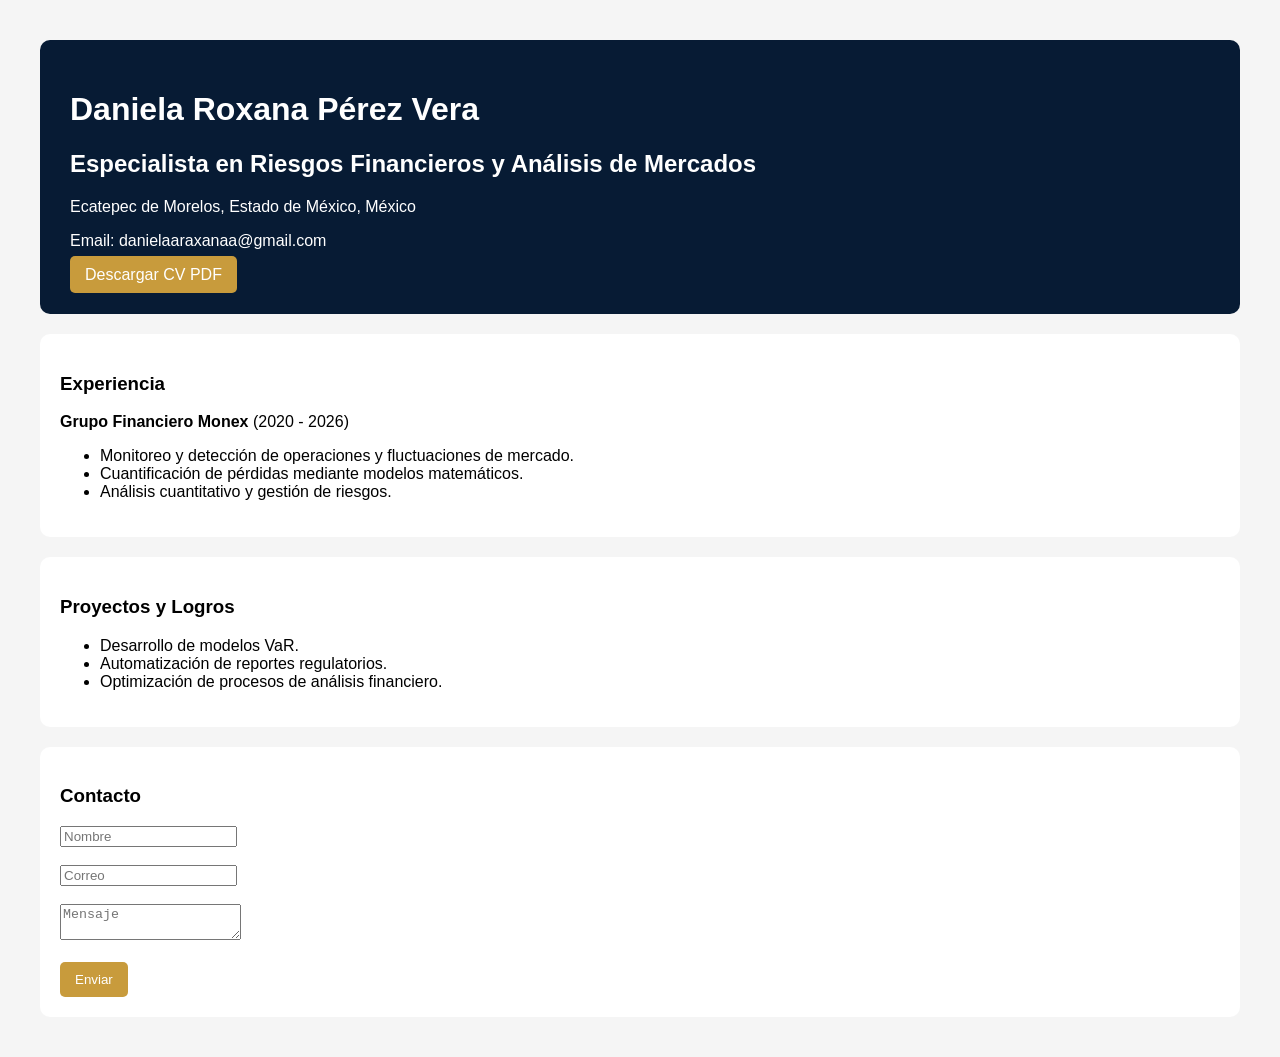
==== index.html @ fa13f47b "Add files via upload" ====
<!DOCTYPE html>
<html lang="es">
<head>
<meta charset="UTF-8">
<meta name="viewport" content="width=device-width, initial-scale=1.0">
<title>Daniela Pérez Vera - CV Web</title>
<link rel="stylesheet" href="style.css">
</head>
<body>
<header>
<h1>Daniela Roxana Pérez Vera</h1>
<h2>Especialista en Riesgos Financieros y Análisis de Mercados</h2>
<p>Ecatepec de Morelos, Estado de México, México</p>
<p>Email: danielaaraxanaa@gmail.com</p>
<a href="CV_Daniela.pdf" download>Descargar CV PDF</a>
</header>

<section>
<h3>Experiencia</h3>
<p><strong>Grupo Financiero Monex</strong> (2020 - 2026)</p>
<ul>
<li>Monitoreo y detección de operaciones y fluctuaciones de mercado.</li>
<li>Cuantificación de pérdidas mediante modelos matemáticos.</li>
<li>Análisis cuantitativo y gestión de riesgos.</li>
</ul>
</section>

<section>
<h3>Proyectos y Logros</h3>
<ul>
<li>Desarrollo de modelos VaR.</li>
<li>Automatización de reportes regulatorios.</li>
<li>Optimización de procesos de análisis financiero.</li>
</ul>
</section>

<section>
<h3>Contacto</h3>
<form>
<input type="text" placeholder="Nombre"><br><br>
<input type="email" placeholder="Correo"><br><br>
<textarea placeholder="Mensaje"></textarea><br><br>
<button type="submit">Enviar</button>
</form>
</section>
</body>
</html>
---- style.css ----
body{font-family:Arial,sans-serif;margin:40px;background:#f5f5f5;}
header{background:#071b34;color:white;padding:30px;border-radius:10px;}
section{background:white;margin-top:20px;padding:20px;border-radius:10px;}
a,button{background:#c89b3c;color:white;padding:10px 15px;text-decoration:none;border:none;border-radius:5px;}
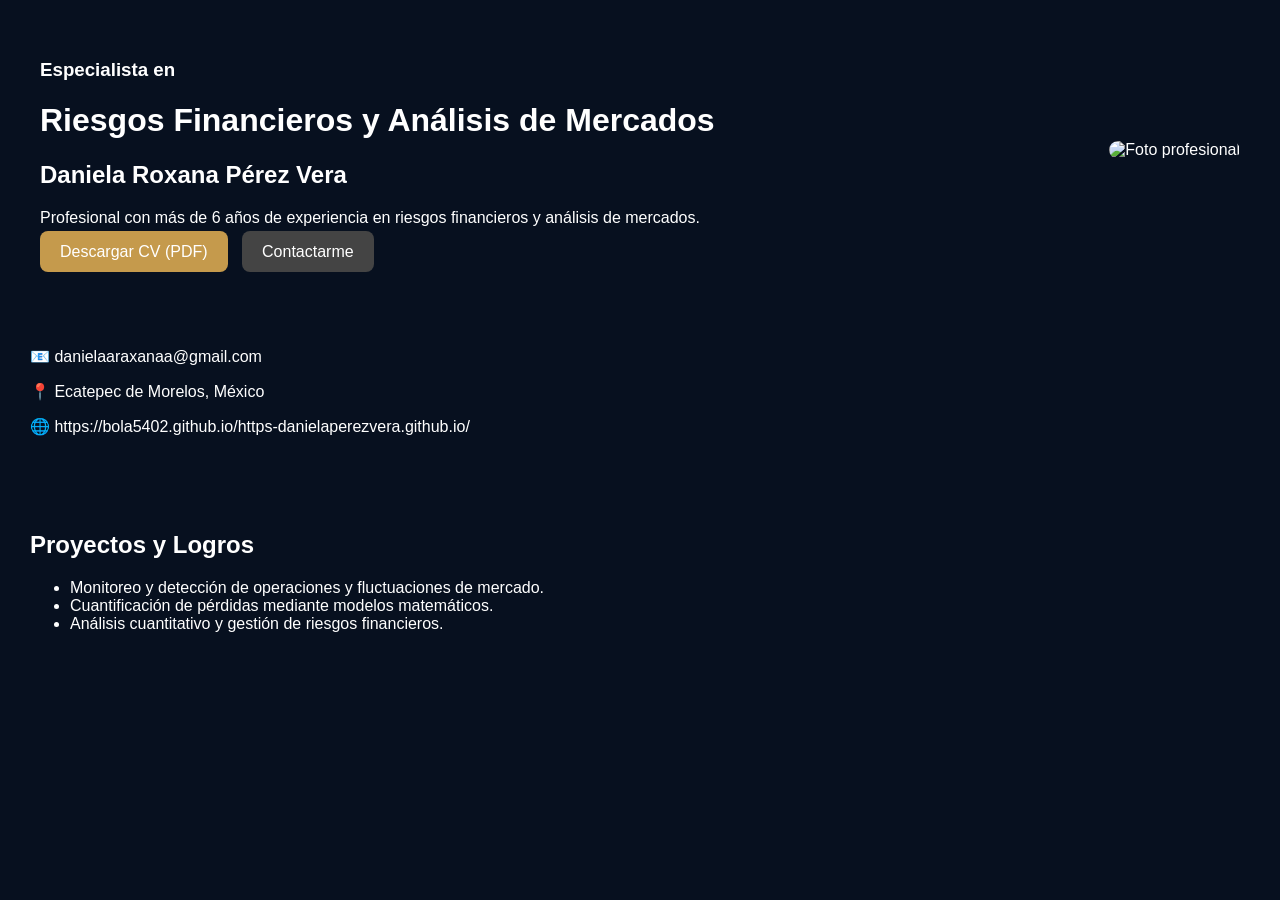
==== commit cee8e07a: "Add files via upload" ====
--- a/index.html
+++ b/index.html
@@ -3,45 +3,35 @@
 <head>
 <meta charset="UTF-8">
 <meta name="viewport" content="width=device-width, initial-scale=1.0">
-<title>Daniela Pérez Vera - CV Web</title>
+<title>Daniela Roxana Pérez Vera</title>
 <link rel="stylesheet" href="style.css">
 </head>
 <body>
-<header>
-<h1>Daniela Roxana Pérez Vera</h1>
-<h2>Especialista en Riesgos Financieros y Análisis de Mercados</h2>
-<p>Ecatepec de Morelos, Estado de México, México</p>
-<p>Email: danielaaraxanaa@gmail.com</p>
-<a href="CV_Daniela.pdf" download>Descargar CV PDF</a>
+<header class="hero">
+<div class="content">
+<h3>Especialista en</h3>
+<h1>Riesgos Financieros y Análisis de Mercados</h1>
+<h2>Daniela Roxana Pérez Vera</h2>
+<p>Profesional con más de 6 años de experiencia en riesgos financieros y análisis de mercados.</p>
+<a class="btn" href="#">Descargar CV (PDF)</a>
+<a class="btn secondary" href="mailto:danielaaraxanaa@gmail.com">Contactarme</a>
+</div>
+<img src="foto_daniela.png" alt="Foto profesional">
 </header>
 
+<section class="contacto">
+<p>📧 danielaaraxanaa@gmail.com</p>
+<p>📍 Ecatepec de Morelos, México</p>
+<p>🌐 https://bola5402.github.io/https-danielaperezvera.github.io/</p>
+</section>
+
 <section>
-<h3>Experiencia</h3>
-<p><strong>Grupo Financiero Monex</strong> (2020 - 2026)</p>
+<h2>Proyectos y Logros</h2>
 <ul>
 <li>Monitoreo y detección de operaciones y fluctuaciones de mercado.</li>
 <li>Cuantificación de pérdidas mediante modelos matemáticos.</li>
-<li>Análisis cuantitativo y gestión de riesgos.</li>
+<li>Análisis cuantitativo y gestión de riesgos financieros.</li>
 </ul>
 </section>
-
-<section>
-<h3>Proyectos y Logros</h3>
-<ul>
-<li>Desarrollo de modelos VaR.</li>
-<li>Automatización de reportes regulatorios.</li>
-<li>Optimización de procesos de análisis financiero.</li>
-</ul>
-</section>
-
-<section>
-<h3>Contacto</h3>
-<form>
-<input type="text" placeholder="Nombre"><br><br>
-<input type="email" placeholder="Correo"><br><br>
-<textarea placeholder="Mensaje"></textarea><br><br>
-<button type="submit">Enviar</button>
-</form>
-</section>
 </body>
-</html>+</html>
--- a/style.css
+++ b/style.css
@@ -1,4 +1,7 @@
-body{font-family:Arial,sans-serif;margin:40px;background:#f5f5f5;}
-header{background:#071b34;color:white;padding:30px;border-radius:10px;}
-section{background:white;margin-top:20px;padding:20px;border-radius:10px;}
-a,button{background:#c89b3c;color:white;padding:10px 15px;text-decoration:none;border:none;border-radius:5px;}
+
+body{font-family:Arial,sans-serif;background:#07101f;color:white;margin:0}
+.hero{display:flex;justify-content:space-between;align-items:center;padding:40px}
+.hero img{max-width:350px;border-radius:20px}
+.btn{padding:12px 20px;background:#c59a4c;color:white;text-decoration:none;border-radius:8px;margin-right:10px}
+.secondary{background:#444}
+.contacto,section{padding:30px}
